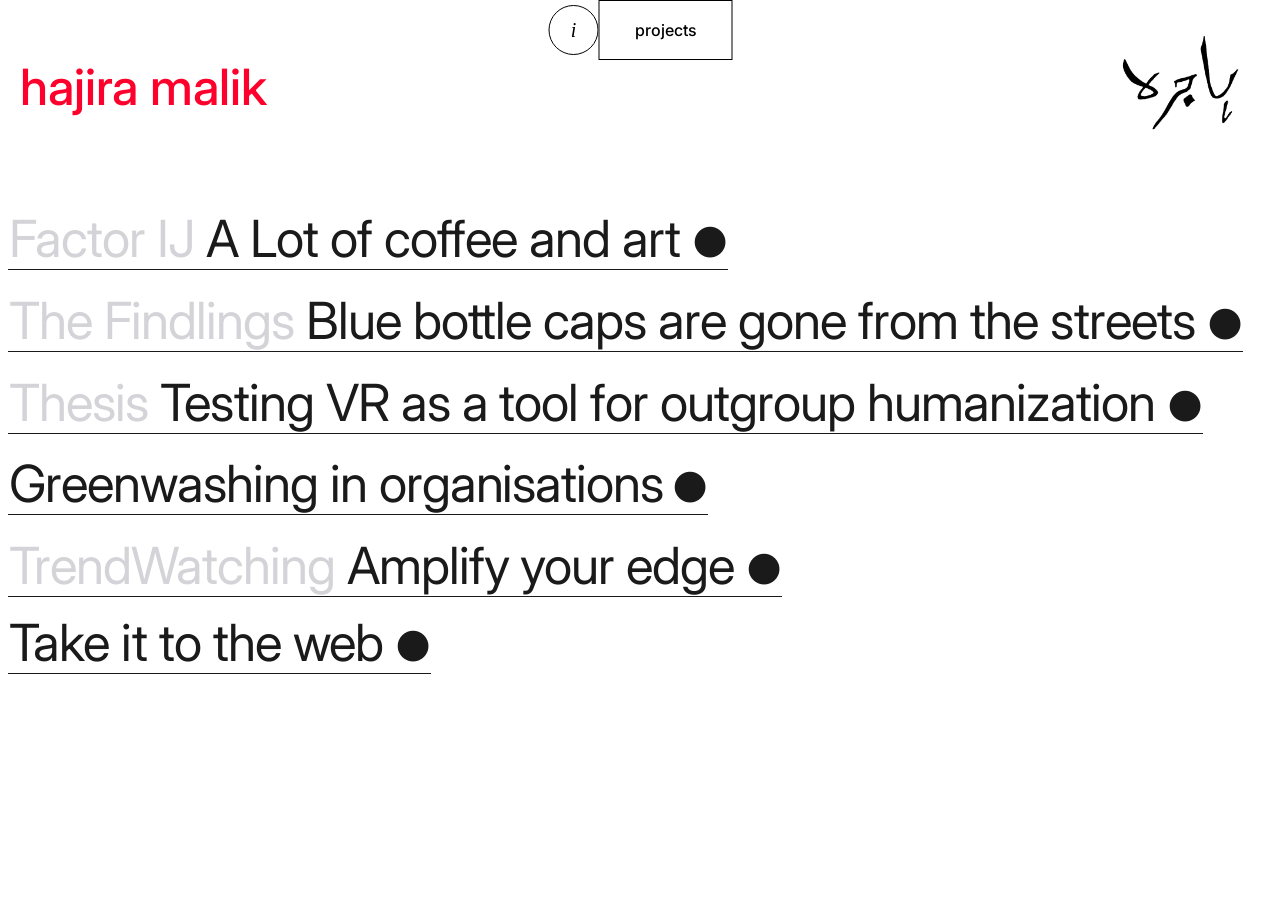
==== index.html @ c5e33edb "abc" ====
<!DOCTYPE html>
<html lang="en">

<head>
    <meta charset="UTF-8">
    <meta name="viewport" content="width=device-width, initial-scale=1.0">
    <title>hajira malik — projects</title>
    <link rel="stylesheet" href="style.css">

</head>

<body class="projects-page">

    <div class="layout">

        <div class="fixed-element top-right">
            <img src="images/urdu_name_correct.png" alt="Hajira Malik in Urdu" class="urdu-name-img">
        </div>

        <div class="fixed-element top-left">
            <div class="english-name">hajira malik
                <div class="pronunciation-tooltip">pronounced <s>hajeera</s> haj-ra<br>
                    <span class="def-italic">emigration, flight</span>
                </div>
            </div>
        </div>

        <nav class="boxed-nav">
            <a href="about.html" class="nav-box icon-box">i</a>
            <a href="index.html" class="nav-box link-box">projects</a>
        </nav>

        <main class="content">

            <section id="projects" class="projects-section">
                <div class="project-list-neutral">
                    <!-- Project 1 - factor ij -->
                    <div class="project-entry-neutral offset-0" data-project-expanded="false">
                        <div class="project-head-neutral" role="button" tabindex="0" aria-expanded="false">
                            <h2 class="project-title-neutral">
                                <span class="brand-prefix"> Factor IJ </span> A Lot of coffee and art
                            </h2>
                        </div>
                        <div class="project-detail-neutral" aria-hidden="true">
                            <div class="project-detail-neutral-inner">
                                <div class="neutral-project-grid">
                                    <!-- Header Row (Values only, no labels) -->
                                    <div class="neutral-header-cell" style="grid-column: 2;">Marketing Internship</div>
                                    <div class="neutral-header-cell" style="grid-column: 4;">
                                        Content strategy <br> Qualitative Research <br> Social Media <br> PR <br>
                                        Newsletter <br> Print Design <br> B2B Outreach <br> Paid Social

                                    </div>

                                    <!-- Content Row with White Dividers -->
                                    <div class="neutral-content-cell" style="grid-column: 2 / 6;">
                                        <div class="neutral-divider-wrap">
                                            <h3 class="neutral-project-title"> Reversing the pinterest logic for an
                                                art-rental.
                                            </h3>
                                        </div>
                                    </div>
                                    <div class="neutral-content-cell" style="grid-column: 7 / 11;">
                                        <div class="neutral-divider-wrap has-right">
                                            <div class="neutral-body-text">
                                                <p>Factor IJ is a cultural hub and kunstuitleen in Amsterdam-IJburg.
                                                    When I
                                                    joined Factor IJ, there was no coherent communications system. Posts
                                                    were inconsistent, artists were introduced without context, and
                                                    clients
                                                    often treated artworks as interchangeable decor. As the only
                                                    marketing
                                                    person in a small team, I built everything from scratch.
                                                </p>
                                                <p class="indent-para">I started with research, conducting interviews
                                                    with
                                                    artists from the SPOTLIGHT program. I discovered that in the art
                                                    rental
                                                    context, artworks were often flattened into aesthetic objects based
                                                    on
                                                    how they matched a room’s palette, not the artist’s intent. But, by
                                                    adding context and storytelling, we could restore perceived value
                                                    and
                                                    authorship, so that became the backbone of the strategy. I developed
                                                    a
                                                    segmented content strategy, designed artist onboarding forms so
                                                    artists
                                                    had more ownership over their digital profiles, and managed
                                                    newsletters,
                                                    B2B outreach to local partners and schools, event listings, and
                                                    website
                                                    content. I also led a paid social campaign from brief to delivery.
                                                </p>
                                                <p class="indent-para">These shifts grew Instagram followers from 3,400
                                                    to
                                                    4,000 and increased newsletter open rates from 40% to 62.7%, while a
                                                    social video campaign reached 12.4K views (7K organic) on a
                                                    3,900‑follower account.
                                                </p>
                                            </div>
                                        </div>
                                    </div>
                                </div>

                                <!-- Media Grid -->
                                <div class="neutral-media-grid-container">
                                    <!-- Vertical Dividers (now spanning the single grid row) -->
                                    <div class="m-v-divider m-v-1"></div>
                                    <div class="m-v-divider m-v-2"></div>
                                    <div class="m-v-divider m-v-3"></div>
                                    <div class="m-v-divider m-v-4"></div>

                                    <!-- Column 1 Stacking -->
                                    <div style="grid-column: 2; display: flex; flex-direction: column; gap: 10px;">
                                        <a href="https://www.instagram.com/reel/DKPfLq2iNSH/?utm_source=ig_web_copy_link&igsh=MzRlODBiNWFlZA=="
                                            target="_blank" rel="noopener noreferrer" class="neutral-media-tile"
                                            style="display: flex; flex-direction: column; padding: 10px 0; text-decoration: none; color: inherit; height: auto; min-height: 0;">
                                            <img src="images/IJ_1.png" alt="Factor IJ example"
                                                style="width: 100%; height: auto; display: block; object-fit: cover;">
                                            <div
                                                style="font-size: 18px; font-weight: 400; text-align: left; margin: 10px 10px 10px 10px; line-height: 1.2; letter-spacing: -0.01em;">
                                                What if you could hear the horizon?</div>
                                        </a>

                                        <a href="https://www.instagram.com/reel/DK1_plGI7Gs/?utm_source=ig_web_copy_link&igsh=MzRlODBiNWFlZA=="
                                            target="_blank" rel="noopener noreferrer" class="neutral-media-tile"
                                            style="display: flex; flex-direction: column; padding: 10px 0; text-decoration: none; color: inherit; height: auto; min-height: 0;">
                                            <img src="images/IJ_4.png" alt="Factor IJ example"
                                                style="width: 100%; height: auto; display: block; object-fit: cover;">
                                            <div
                                                style="font-size: 18px; font-weight: 400; text-align: left; margin: 10px 10px 10px 10px; line-height: 1.2; letter-spacing: -0.01em;">
                                                Artist from the collection: Arthur Martin</div>
                                        </a>
                                    </div>

                                    <!-- Column 2 Stacking -->
                                    <div style="grid-column: 4; display: flex; flex-direction: column; gap: 10px;">
                                        <a href="https://www.instagram.com/p/DJUQLPyxATD/?utm_source=ig_web_copy_link&igsh=MzRlODBiNWFlZA=="
                                            target="_blank" rel="noopener noreferrer" class="neutral-media-tile"
                                            style="display: flex; flex-direction: column; padding: 10px 0; text-decoration: none; color: inherit; height: auto; min-height: 0;">
                                            <img src="images/IJ_2.png" alt="Factor IJ example"
                                                style="width: 100%; height: auto; display: block; object-fit: cover;">
                                            <div
                                                style="font-size: 18px; font-weight: 400; text-align: left; margin: 10px 10px 10px 10px; line-height: 1.2; letter-spacing: -0.01em;">
                                                It feels like something I’ve seen before in everyday life, something I
                                                grew
                                                up with.</div>
                                        </a>
                                        <a href="https://www.instagram.com/p/DLH9YQjRg3I/?utm_source=ig_web_copy_link&igsh=MzRlODBiNWFlZA=="
                                            target="_blank" rel="noopener noreferrer" class="neutral-media-tile"
                                            style="display: flex; flex-direction: column; padding: 10px 0; text-decoration: none; color: inherit; height: auto; min-height: 0;">
                                            <img src="images/IJ_5.png" alt="Factor IJ example"
                                                style="width: 100%; height: auto; display: block; object-fit: cover;">
                                            <div
                                                style="font-size: 18px; font-weight: 400; text-align: left; margin: 10px 10px 10px 10px; line-height: 1.2; letter-spacing: -0.01em;">
                                            </div>
                                        </a>
                                    </div>

                                    <!-- Column 3 Stacking -->
                                    <div style="grid-column: 6; display: flex; flex-direction: column; gap: 10px;">
                                        <a href="https://www.instagram.com/p/DIyyHqNPu4B/?utm_source=ig_web_copy_link&igsh=MzRlODBiNWFlZA=="
                                            target="_blank" rel="noopener noreferrer" class="neutral-media-tile"
                                            style="display: flex; flex-direction: column; padding: 10px 0; text-decoration: none; color: inherit; height: auto; min-height: 0;">
                                            <img src="images/IJ_3.png" alt="Factor IJ example" aspect-ratio: 4 / 3;>
                                            <div
                                                style="font-size: 18px; font-weight: 400; text-align: left; margin: 10px 10px 10px 10px; line-height: 1.2; letter-spacing: -0.01em;">
                                                SPOTLIGHT: Aimée Phillips</div>
                                        </a>
                                        <a href="https://www.instagram.com/reel/DI1ITVyijSF/?utm_source=ig_web_copy_link&igsh=MzRlODBiNWFlZA=="
                                            target="_blank" rel="noopener noreferrer" class="neutral-media-tile"
                                            style="display: flex; flex-direction: column; padding: 10px 0; text-decoration: none; color: inherit; height: auto; min-height: 0;">
                                            <video src="images/aimee.MP4"
                                                style="width: 100%; aspect-ratio: 3 / 4; object-fit: cover; display: block; pointer-events: none;"
                                                muted loop playsinline></video>
                                        </a>


                                    </div>
                                </div>
                                <div style="height: 8px;"></div>
                            </div>
                        </div>
                    </div>

                    <!-- Project 2 — Findlings -->
                    <div class="project-entry-neutral offset-80" data-project-expanded="false">
                        <div class="project-head-neutral" role="button" tabindex="0" aria-expanded="false">
                            <h2 class="project-title-neutral">
                                <span class="brand-prefix"> The Findlings </span> Blue bottle caps are gone from the
                                streets
                            </h2>
                        </div>
                        <div class="project-detail-neutral" aria-hidden="true">
                            <div class="project-detail-neutral-inner">
                                <div class="neutral-project-grid">
                                    <div class="neutral-header-cell" style="grid-column: 2; grid-row: 2;">Exhibition
                                        Marketing</div>
                                    <div class="neutral-header-cell" style="grid-column: 4; grid-row: 2;">Campaign
                                        Strategy <br>
                                        Press
                                        <br> Print Design <br> Event Listings <br> Social Sontent <br> Newsletter
                                    </div>

                                    <div class="neutral-content-cell" style="grid-column: 2 / 6; grid-row: 3;">
                                        <div class="neutral-divider-wrap">
                                            <h3 class="neutral-project-title">After tethered bottle caps became
                                                mandatory,
                                                they quietly disappeared from the streets. What used to be everywhere
                                                suddenly became rare and therefore noticeable.
                                            </h3>
                                        </div>
                                    </div>
                                    <div class="neutral-content-cell" style="grid-column: 7 / 11; grid-row: 3;">
                                        <div class="neutral-divider-wrap has-right">
                                            <div class="neutral-body-text">
                                                For Factor IJ Presenteert: The Findlings, Maas van Duijnhoven
                                                transformed
                                                street-found waste into eight creatures tied to different Amsterdam
                                                neighborhoods, inviting people to look down again and reconsider what
                                                the
                                                city leaves behind.
                                                </p>
                                                <p class="indent-para">As communication lead, I developed and executed a
                                                    strategy that treated the exhibition as an invitation rather than an
                                                    announcement. The campaign included press outreach, listings on
                                                    platforms such as Iamsterdam and Hallo IJburg, printed posters and
                                                    flyers, social media content, and a three‑phase newsletter campaign.
                                                    I
                                                    also conceptualized the “Day Out with the Artist” reel, which
                                                    reached
                                                    12.4K views (7K organic) on a 3,900‑follower account, about three
                                                    times
                                                    the usual audience.
                                                </p>
                                            </div>
                                        </div>
                                    </div>
                                </div>
                                <!-- Media Grid -->
                                <div class="neutral-media-grid-container">
                                    <div class="m-v-divider m-v-1"></div>
                                    <div class="m-v-divider m-v-2"></div>
                                    <div class="m-v-divider m-v-3"></div>
                                    <div class="m-v-divider m-v-4"></div>

                                    <!-- Column 1 Stacking -->
                                    <div style="grid-column: 2; display: flex; flex-direction: column; gap: 10px;">
                                        <div class="neutral-media-tile"
                                            style="display: flex; flex-direction: column; padding: 10px 0; min-height: 0; height: auto;">
                                            <div
                                                style="width: 100%; aspect-ratio: 1 / 1.414; overflow: hidden; position: relative;">
                                                <iframe src="images/findlings_3.pdf#toolbar=0&navpanes=0&view=FitH"
                                                    style="width: 110%; height: 100%; border: none; position: absolute; top: -1%; left: -5%; pointer-events: auto;"
                                                    title="Findlings Press Release">
                                                </iframe>
                                            </div>
                                            <div
                                                style="font-size: 18px; font-weight: 400; text-align: left; margin: 10px 10px 10px 10px; line-height: 1.2; letter-spacing: -0.01em;">
                                                What does our trash tell us about Amsterdam?</div>
                                        </div>
                                    </div>

                                    <!-- Column 2 Stacking -->
                                    <div style="grid-column: 4; display: flex; flex-direction: column; gap: 10px;">
                                        <a href="https://www.instagram.com/reel/DOv6CM5jEwD/?utm_source=ig_web_copy_link&igsh=MzRlODBiNWFlZA=="
                                            target="_blank" rel="noopener noreferrer" class="neutral-media-tile"
                                            style="display: flex; flex-direction: column; padding: 10px 0; text-decoration: none; color: inherit; height: auto; min-height: 0;">
                                            <img src="images/findlings_1.png" alt="Maas van Duijnhoven?"
                                                style="width: 100%; height: auto; display: block; object-fit: cover;">
                                            <div
                                                style="font-size:18px; font-weight: 400; text-align: left; margin: 10px 10px 0 10px; line-height: 1.2; letter-spacing: -0.01em;">
                                                Day out with artist.</div>
                                        </a>
                                    </div>

                                    <!-- Column 3 Stacking -->
                                    <div style="grid-column: 6; display: flex; flex-direction: column; gap: 10px;">
                                        <div class="neutral-media-tile"
                                            style="min-height: 0; height: auto; padding: 10px 0;">
                                            <div style="display: flex; gap: 2px; width: 100%; background-color: white;">
                                                <img src="images/findlings_front.png"
                                                    style="flex: 1; height: auto; display: block; object-fit: cover; min-width: 0;"
                                                    alt="The Findlings Front">
                                                <img src="images/findlings_back.png"
                                                    style="flex: 1; height: auto; display: block; object-fit: cover; min-width: 0;"
                                                    alt="The Findlings Back">
                                            </div>
                                            <div
                                                style="font-size: 18px; font-weight: 400; text-align: left; margin: 10px 10px 0 10px; line-height: 1.2; letter-spacing: -0.01em;">
                                                Flyer deisgn</div>
                                        </div>

                                        <a href="https://www.instagram.com/p/DOf5Vf2DIg2/?utm_source=ig_web_copy_link&igsh=MzRlODBiNWFlZA=="
                                            target="_blank" rel="noopener noreferrer" class="neutral-media-tile"
                                            style="display: flex; flex-direction: column; ; text-decoration: none; color: inherit; height: auto; min-height: 0;">
                                            <img src="images/findlings_4.png" alt="Factor IJ example"
                                                style="width: 100%; height: auto; display: block; object-fit: cover;">

                                        </a>
                                    </div>
                                </div>
                                <div style="height: 8px;"></div>
                            </div>
                        </div>
                    </div>

                    <!-- Project 3 — thesis -->
                    <div class="project-entry-neutral offset-40" data-project-expanded="false">
                        <div class="project-head-neutral" role="button" tabindex="0" aria-expanded="false">
                            <h2 class="project-title-neutral"> <span class="brand-prefix"> Thesis </span>
                                Testing VR as a tool for outgroup humanization
                            </h2>
                        </div>
                        <div class="project-detail-neutral" aria-hidden="true">
                            <div class="project-detail-neutral-inner">
                                <div class="neutral-project-grid">
                                    <div class="neutral-header-cell" style="grid-column: 2;">Entertainment
                                        Communication
                                    </div>
                                    <div class="neutral-header-cell" style="grid-column: 4;">Quantitative Research
                                        <br>
                                        Survey Design <br> SPSS
                                        Mediated Intergroup Contact<br>
                                        VR Social Research<br>
                                    </div>

                                    <div class="neutral-content-cell" style="grid-column: 2 / 6;">
                                        <div class="neutral-divider-wrap">
                                            <h3 class="neutral-project-title">Immersion sustains spectatorship of
                                                suffering.
                                            </h3>
                                        </div>
                                    </div>
                                    <div class="neutral-content-cell" style="grid-column: 7 / 11;">
                                        <div class="neutral-divider-wrap has-right">
                                            <div class="neutral-body-text">
                                                VR is branded as the “ultimate empathy machine,” a medium that can
                                                place
                                                someone inside another person’s reality to dissolve distance. In my
                                                thesis,
                                                I wanted to test that assumption more critically.
                                                </p>
                                                <p class="indent-para">Using the documentary <i>My Mother’s
                                                        Wing</i>, I
                                                    conducted
                                                    an experiment comparing VR immersion with desktop viewing. I
                                                    measured
                                                    presence, emotional engagement, and attitude change toward a
                                                    marginalized out‑group after exposure to experiences of
                                                    occupation and
                                                    structural violence. VR significantly increased feelings of
                                                    presence and
                                                    emotional intensity, but participants’ attitudes remained
                                                    largely
                                                    unchanged. Immersion did not destabilize existing spectatorship,
                                                    as
                                                    people filtered the experience through their social and
                                                    political
                                                    identities.
                                                </p>
                                                <p class="indent-para">The findings suggest that VR works less as a
                                                    standalone empathy tool and more as a context-dependent medium.
                                                    It can
                                                    deepen emotional proximity but cannot, on its own, disrupt
                                                    deeply held
                                                    beliefs. This points toward designs that incorporate agency and
                                                    participation as more promising directions.
                                                </p>
                                            </div>
                                        </div>
                                    </div>
                                </div>
                                <!-- Media Grid -->
                                <div class="neutral-media-grid-container">
                                    <div class="m-v-divider m-v-1"></div>
                                    <div class="m-v-divider m-v-2"></div>
                                    <div class="m-v-divider m-v-3"></div>
                                    <div class="m-v-divider m-v-4"></div>

                                    <!-- Column 1 Stacking -->
                                    <div style="grid-column: 2; display: flex; flex-direction: column; gap: 10px;">
                                        <a href="https://youtu.be/aEkGUnhVJGA?si=L5B7ybAyc7Mo81Qy" target="_blank"
                                            rel="noopener noreferrer" class="neutral-media-tile"
                                            style="display: flex; flex-direction: column; padding: 10px 0; text-decoration: none; color: inherit; height: auto; min-height: 0;">
                                            <img src="images/thesis.png" alt="My Mother'ss Wing"
                                                style="width: 100%; height: auto; display: block; object-fit: cover;">
                                            <div
                                                style="font-size:18px; font-weight: 400; text-align: left; margin: 10px 10px 0 10px; line-height: 1.2; letter-spacing: -0.01em;">
                                                My Mother’s Wing.</div>
                                        </a>
                                    </div>

                                    <!-- Column 2 (Empty) -->
                                    <div style="grid-column: 4; display: flex; flex-direction: column; gap: 10px;">
                                    </div>

                                    <!-- Column 3 (Empty) -->
                                    <div style="grid-column: 6; display: flex; flex-direction: column; gap: 10px;">
                                    </div>
                                </div>
                                <div style="height: 8px;"></div>
                            </div>
                        </div>
                    </div>

                    <!-- Project 4 — greenwashing -->
                    <div class="project-entry-neutral offset-40" data-project-expanded="false">
                        <div class="project-head-neutral" role="button" tabindex="0" aria-expanded="false">
                            <h2 class="project-title-neutral">Greenwashing in organisations</h2>
                        </div>
                        <div class="project-detail-neutral" aria-hidden="true">
                            <div class="project-detail-neutral-inner">
                                <div class="neutral-project-grid">
                                    <div class="neutral-header-cell" style="grid-column: 2;">Qualitative Research
                                    </div>
                                    <div class="neutral-header-cell" style="grid-column: 4;">Qualitative
                                        Research<br>
                                        Semi-structured Interviews<br>Thematic Analysis<br>Sustainability
                                        Communications
                                    </div>

                                    <div class="neutral-content-cell" style="grid-column: 2 / 6;">
                                        <div class="neutral-divider-wrap">
                                            <h3 class="neutral-project-title">“Transparency beats perfection every
                                                time.”
                                                Most people are skeptical of corporate sustainability claims, but
                                                what
                                                actually makes a brand feel credible versus performative?
                                            </h3>
                                        </div>
                                    </div>
                                    <div class="neutral-content-cell" style="grid-column: 7 / 11;">
                                        <div class="neutral-divider-wrap has-right">
                                            <div class="neutral-body-text">
                                                Through semi‑structured interviews with six working professionals, I
                                                explored how people evaluate sustainability messaging and identify
                                                greenwashing. Participants expected sustainability efforts but
                                                frequently
                                                questioned the motives behind them. Sustainability initiatives were
                                                often
                                                perceived as driven by profit, reputation management, or external
                                                pressure
                                                rather than genuine commitment. A common belief that sustainability
                                                and
                                                profitability are hard to reconcile, especially at scale, reinforced
                                                that
                                                skepticism. </p>
                                                <p class="indent-para">
                                                    At the same time, brands that acknowledged limitations and
                                                    trade‑offs
                                                    were
                                                    trusted more than those presenting everything as solved. The
                                                    project
                                                    highlighted how transparency and honesty in sustainability
                                                    communication
                                                    can
                                                    build trust even when the efforts are far from perfect.
                                                </p>
                                            </div>
                                        </div>
                                    </div>
                                </div>
                                <div class="neutral-media-grid-container">
                                    <div class="m-v-divider m-v-1"></div>
                                    <div class="m-v-divider m-v-2"></div>
                                    <div class="m-v-divider m-v-3"></div>
                                    <div class="m-v-divider m-v-4"></div>

                                    <!-- Column 1 Stacking -->
                                    <div style="grid-column: 2; display: flex; flex-direction: column; gap: 10px;">
                                    </div>
                                    <!-- Column 2 Stacking -->
                                    <div style="grid-column: 4; display: flex; flex-direction: column; gap: 10px;">
                                    </div>
                                    <!-- Column 3 Stacking -->
                                    <div style="grid-column: 6; display: flex; flex-direction: column; gap: 10px;">
                                    </div>
                                </div>
                                <div style="height: 8px;"></div>
                            </div>
                        </div>
                    </div>

                    <!-- Project 5 — trendwatching -->
                    <div class="project-entry-neutral offset-40" data-project-expanded="false">
                        <div class="project-head-neutral" role="button" tabindex="0" aria-expanded="false">
                            <h2 class="project-title-neutral">
                                <span class="brand-prefix"> TrendWatching </span>
                                Amplify your edge
                            </h2>
                        </div>
                        <div class="project-detail-neutral" aria-hidden="true">
                            <div class="project-detail-neutral-inner">
                                <div class="neutral-project-grid">
                                    <div class="neutral-header-cell" style="grid-column: 2;"> University Consultancy <br>Project</div>
                                    <div class="neutral-header-cell" style="grid-column: 4;">Campaign Strategy <br> User
                                        Research <br> Onboarding Dtrategy <br> Mockup design <br> Social Media <br>
                                        Budget Management
                                    </div>
                                    <div class="neutral-content-cell" style="grid-column: 2 / 6;">
                                        <div class="neutral-divider-wrap">
                                            <h3 class="neutral-project-title">TrendWatching had a conversion problem.
                                                Free-trial users were skimming content without realizing the platform’s
                                                full
                                                value. The main reason was that the platform felt dense and overwhelming
                                                from the moment users landed on it, and many left before the value
                                                clicked.
                                            </h3>
                                        </div>
                                    </div>
                                    <div class="neutral-content-cell" style="grid-column: 7 / 11;">
                                        <div class="neutral-divider-wrap has-right">
                                            <div class="neutral-body-text">
                                                To overcome this, I mapped the exact moment when users should understand
                                                how
                                                the platform supports their work and then built backward from that
                                                point.
                                                The result was Amplify Your EDGE, a guided onboarding experience with
                                                gamified milestones designed to make the value feel immediate versus
                                                delayed.
                                                </p>
                                                <p class="indent-para">I led the design of Amplify Your EDGE, created
                                                    all
                                                    the mockups, managed the project budget, and the social (LinkedIn
                                                    and
                                                    Instagram) messaging strategy. The project was awarded Best in Class
                                                    by
                                                    a UvA lecturer and a former TrendWatching employee.
                                                </p>
                                            </div>
                                        </div>
                                    </div>
                                    <div class="neutral-media-grid-container">
                                        <div class="m-v-divider m-v-1"></div>
                                        <div class="m-v-divider m-v-2"></div>
                                        <div class="m-v-divider m-v-3"></div>
                                        <div class="m-v-divider m-v-4"></div>

                                        <!-- Column 1 Stacking -->
                                        <div style="grid-column: 2; display: flex; flex-direction: column; gap: 10px;">
                                            <div class="project-video-hover" style="display: block; padding: 10px 0; text-decoration: none; color: inherit;">
                                                <video src="images/trend.MP4" 
                                                    style="width: 100%; aspect-ratio: 3 / 4; object-fit: cover; display: block; pointer-events: none;"
                                                    muted loop playsinline autoplay></video>
                                            </div>

                                        </div>
                                        <!-- Column 2 Stacking -->
                                        <div style="grid-column: 4; display: flex; flex-direction: column; gap: 10px;">
                                        </div>
                                        <!-- Column 3 Stacking -->
                                        <div style="grid-column: 6; display: flex; flex-direction: column; gap: 10px;">
                                        </div>
                                    </div>
                                    <div style="height: 8px;"></div>
                                </div>
                            </div>
                        </div>

                        <!-- Project 6 — afghan girls education right -->
                        <div class="project-entry-neutral offset-0" data-project-expanded="false">
                            <div class="project-head-neutral" role="button" tabindex="0" aria-expanded="false">
                                <h2 class="project-title-neutral">Take it to the web
                                </h2>
                            </div>
                            <div class="project-detail-neutral" aria-hidden="true">
                                <div class="project-detail-neutral-inner">
                                    <div class="neutral-project-grid">
                                        <div class="neutral-header-cell" style="grid-column: 2;">Political Communication
                                        </div>
                                        <div class="neutral-header-cell" style="grid-column: 4;">Campaign Strategy <br>
                                            Advocacy Communications<br> Stakeholder Mapping<br> Storytelling for impact
                                        </div>

                                        <div class="neutral-content-cell" style="grid-column: 2 / 6;">
                                            <div class="neutral-divider-wrap">
                                                <h3 class="neutral-project-title">What would it take to make a systemic
                                                    injustice impossible to ignore?
                                                </h3>
                                            </div>
                                        </div>
                                        <div class="neutral-content-cell" style="grid-column: 7 / 11;">
                                            <div class="neutral-divider-wrap has-right">
                                                <div class="neutral-body-text">
                                                    We started by mapping the issue ecosystem, identifying key actors
                                                    across international institutions, regional governments, and civil
                                                    society, and analysing where narrative leverage existed and where
                                                    pressure was being left on the table. This included mapping
                                                    Pakistan’s relationship with the Taliban as an underactivated
                                                    pressure point and outlining advocacy strategies using humanitarian,
                                                    economic, and religious arguments to pressure stakeholders.

                                                    <p class="indent-para"> From there, the strategy centered on
                                                        storytelling, using social media, short video content, and
                                                        documentaries to humanize the crisis and mobilize public action.
                                                        The idea included leveraging global petitions, partnerships with
                                                        organizations like UNESCO, and collaborations with influencers
                                                        and advocates to run cross-platform campaigns on Instagram,
                                                        TikTok, and YouTube.</p>
                                                    <p class="indent-para">
                                                        Even as a concept, the project showed how strategic
                                                        communication and storytelling can make an injustice harder to
                                                        look away from.
                                                    </p>
                                                </div>
                                            </div>
                                        </div>
                                    </div>
                                    <div class="neutral-media-grid-container">
                                        <div class="m-v-divider m-v-1"></div>
                                        <div class="m-v-divider m-v-2"></div>
                                        <div class="m-v-divider m-v-3"></div>
                                        <div class="m-v-divider m-v-4"></div>

                                        <!-- Column 1 Stacking -->
                                        <div style="grid-column: 2; display: flex; flex-direction: column; gap: 10px;">
                                        </div>
                                        <!-- Column 2 Stacking -->
                                        <div style="grid-column: 4; display: flex; flex-direction: column; gap: 10px;">
                                        </div>
                                        <!-- Column 3 Stacking -->
                                        <div style="grid-column: 6; display: flex; flex-direction: column; gap: 10px;">
                                        </div>
                                    </div>
                                    <div style="height: 8px;"></div>
                                </div>
                            </div>
                        </div>

                    </div>
            </section>

        </main>

    </div>

    <script src="script.js"></script>
</body>

</html>
---- style.css ----
@import url('https://fonts.googleapis.com/css2?family=Inter:wght@400;500;600;700&family=Noto+Nastaliq+Urdu:wght@400;700&display=swap');

:root {
    --bg-color: #ffffff;
    --text-color: #000000;
    --highlight-color: #C2B6C6;
    --gray-text: #D1D1D1;
    --font-inter: 'Inter', sans-serif;
    --font-urdu: 'Noto Nastaliq Urdu', serif;
}

/* Base Styles */
* {
    margin: 0;
    padding: 0;
    box-sizing: border-box;
    -webkit-font-smoothing: antialiased;
}

::selection {
    background: transparent;
    color: #FF0000;
}

/* Specific exclusions for non-selectable text */
.english-name,
.urdu-name-img,
.project-title-neutral,
.urdu-font {
    user-select: none;
    -webkit-user-select: none;
}

body {
    background-color: var(--bg-color);
    color: var(--text-color);
    font-family: var(--font-inter);
    font-weight: 500;
    /* Medium for body */
    line-height: 1.5;
    -webkit-font-smoothing: antialiased;
    overflow-x: hidden;
}

h1,
h2,
h3,
.bold {
    font-weight: 700;
    /* Bold/Semi-bold for headers */
}

a {
    text-decoration: none;
    color: inherit;
}

/* Layout */
.layout {
    width: 100vw;
    min-height: 100vh;
    padding: 100px 0 10px 0;
    position: relative;
    /* Extra top padding to clear the fixed nav */
    justify-self: end;

}

/* Fixed Elements */
.fixed-element {
    position: fixed;
    z-index: 100;
}

.top-right {
    top: 20px;
    right: 20px;
    /* Standardized to match gallery/content margins */
    position: absolute !important;
    z-index: 2000;
}

.top-left {
    top: 50px;
    left: 20px;
    /* Symmetric placement */
    position: absolute !important;
    z-index: 2000;
}

/* English Name & Hover Tooltip */
.english-name-wrapper {
    text-align: left;
}

.english-name {
    font-family: var(--font-inter);
    font-size: 50px;
    font-weight: 500;
    text-transform: lowercase;
    color: #fe002c;
    cursor: pointer;
    position: relative;
    display: inline-block;
}

.pronunciation-tooltip {
    visibility: hidden;
    opacity: 0;
    position: absolute;
    top: 100%;
    left: 0;
    width: max-content;
    font-family: var(--font-inter);
    font-size: 14px;
    /* ~11-12pt */
    color: black;
    text-align: left;
    padding-top: 8px;
    transition: opacity 0.3s ease, visibility 0.3s ease;
    line-height: 1;
    white-space: pre-line;
}

.english-name:hover .pronunciation-tooltip {
    visibility: visible;
    opacity: 1;
}

.def-italic {
    font-style: italic;
}

.bottom-right {
    bottom: 30px;
    right: 40px;
    position: fixed;
    z-index: 2000;
}

.urdu-name-img {
    height: 120px;
    /* Restored size */
    width: auto;
    display: block;
    background: transparent !important;
    padding: 0 !important;
    margin: 0 !important;
}

.menu-ur {
    list-style: none;
    display: flex;
    gap: 30px;
    direction: rtl;
    font-size: 32px;
    font-weight: 700;
    font-family: var(--font-urdu);
}

.urdu-font {
    font-family: var(--font-urdu);
    font-size: 1.2em;
    /* Slightly larger as Nastaliq can appear small */
}

.menu-ur a {
    transition: color 0.2s ease;
}

.menu-ur a:hover {
    color: var(--highlight-color);
}

/* Boxed Navigation Styling (Tillmann Franzen Style) */
.boxed-nav {
    position: fixed;
    top: 0;
    left: 50%;
    transform: translateX(-50%);
    display: flex;
    align-items: center;
    justify-content: center;
    margin: 0;
    padding: 0;
    z-index: 2000;
    /* Above everything */
    background-color: transparent;
    /* Keep it clean */
}

.nav-box {
    height: 60px;
    /* Precise height */
    border: 1px solid black;
    margin-right: -1px;
    /* Collapse borders */
    display: flex;
    align-items: center;
    justify-content: center;
    padding: 0 35px;
    /* Generous horizontal padding */
    font-size: 16px;
    font-weight: 500;
    color: black;
    text-transform: lowercase;
    transition: background-color 0.2s ease, border-color 0.2s ease, color 0.2s ease;
    cursor: pointer;
    background-color: white !important;
    /* Restore white background fill */
}

.nav-box:hover {
    border-color: #fe002c;
    color: #fe002c;
}

.icon-box {
    width: 50px;
    height: 50px;
    border-radius: 50%;
    /* Perfect circle */
    margin-right: 0px;
    /* Space between circle and boxes */
    padding: 0;
    font-family: serif;
    font-style: italic;
    font-size: 20px;
}


.icon-box:hover {
    border-color: #fe002c;
    color: #fe002c;
    background-color: white !important;
}

/* Profile Section */
.profile-section {
    width: 100%;
    padding: 0 5% 20px 5%;
    /* Aligned at 5% */
    display: grid;
    grid-template-columns: 1fr 1fr;
    gap: 80px;
}


.profile-bio {
    font-size: 18px;
    line-height: 1.6;
    color: #333;
}

.profile-bio p {
    margin-bottom: 20px;
}

.profile-bio a {
    font-weight: 400;
    /* Regular weight for links */
}

/* Separator Line (Semiotik style) */
.separator-line {
    width: 50%;
    /* Adjusted for profile-left column roughly */
    height: 0;
    border-bottom: 1px solid black;
    margin-left: 7%;
    /* 5% + 2% inset */
    margin-bottom: 30px;
}

/* Neutral Plus Index Style */
.project-list-neutral {
    padding: 80px 0 0 0;
    /* No padding here to allow full-bleed children */
    text-align: left;
}

.project-entry-neutral {
    display: block;
    margin: 0 0 5px 0;
    width: 100%;
    max-width: none;
    text-align: left;
    white-space: normal;
}

.project-head-neutral {
    display: inline-block;
    max-width: calc(100vw - 10px);
    cursor: pointer;
    text-align: left;
    margin-left: 8px;
    /* Margin matches the divider width to align the box edge */
}

.project-title-neutral {
    display: inline;
    font-family: "Inter", "Helvetica Neue", Arial, sans-serif;
    font-size: clamp(14px, 4vw, 55px);
    font-weight: 400;
    letter-spacing: -0.02em;
    line-height: 1.5;
    color: #1A1A1A;
    --title-rule-color: #1A1A1A;
    /* Correct underlines and dot visible by default */
    text-transform: none;
    padding: 0 1px;
    /* Minimal internal padding as requested */
    border-bottom: 1px solid var(--title-rule-color);
    -webkit-box-decoration-break: clone;
    box-decoration-break: clone;
    transition: background-color 0.2s ease, border-bottom-color 0.2s ease;
}

.brand-prefix {
    color: #d3d3d8;
    /* red colour */
}

.project-title-neutral::after {
    content: "  ●";
    display: inline;
    font-size: 0.8em;
    line-height: 1;
    color: var(--title-rule-color);
    transition: color 0.2s ease;
}

.project-bar-neutral {
    display: none;
}

.project-head-neutral:hover .project-title-neutral,
.project-entry-neutral.is-expanded .project-title-neutral {
    background-color: #d2d2d7;
    color: white;
    /* Use black text on the new highlight color */
    --title-rule-color: #d2d2d7;
}

.project-head-neutral:hover .brand-prefix,
.project-entry-neutral.is-expanded .brand-prefix {
    color: #494749;
}

.project-head-neutral:hover .project-title-neutral::after,
.project-entry-neutral.is-expanded .project-title-neutral::after {
    color: white;
}

.project-head-neutral:focus-visible {
    outline: 2px solid white;
    outline-offset: 2px;
}

/* Staggered Indentation */
.offset-0 {
    margin-left: 0;
}

.offset-40 {
    margin-left: 0;
}

.offset-80 {
    margin-left: 0;
}

/* Projects Section */
.projects-section {
    margin-top: 0;
}

.projects-section .project-head-neutral {
    -webkit-user-select: none;
    user-select: none;
}

/* Neutral.plus–style expandable project panel (full bleed, yellow) */
.project-detail-neutral {
    width: 100vw;
    margin-left: calc(-50vw + 50%) !important;
    position: relative;
    box-sizing: border-box;
    background-color: #d2d2d7;
    color: #000000;
    max-height: 0;
    overflow: hidden;
    transition: max-height 0.6s cubic-bezier(0.4, 0, 0.2, 1);
    padding-bottom: 0;
    /* Fix: removed padding to prevent "purple lines" when closed */
}

.project-detail-neutral-inner {
    width: 100%;
    display: flex;
    flex-direction: column;
    padding-bottom: 8px;
    /* Correct place for bottom lavender margin */
}

/* 11-Column Hard-Grid System */
/* Grid: 8px | 1fr | 1fr | 1fr | 1fr | 8px | 1fr | 1fr | 1fr | 1fr | 8px */
.neutral-project-grid {
    display: grid;
    grid-template-columns: 8px repeat(4, minmax(0, 1fr)) 8px repeat(4, minmax(0, 1fr)) 8px;
    width: 100%;
}

/* Header Cells (Row 1) */
.neutral-header-cell {
    padding: 20px;
    /* 20px padding all around as requested */
    padding-left: 30px;
    grid-row: 1;
    font-size: 14px;
    font-weight: 500;
    line-height: 1.2;
    text-transform: none;
    white-space: nowrap;
    /* Prevent skills from line-wrapping */
}

/* Content Row (Row 2) */
.neutral-divider-wrap {
    position: relative;
    height: 100%;
    /* This container determines the height of the divider */
}

.neutral-divider-wrap::before {
    content: '';
    position: absolute;
    left: -28px;
    /* Aligns with the 8px grid column */
    top: 0px;
    bottom: 0px;
    width: 8px;
    background-color: #ffffff;
}

/* For the far right divider */
.neutral-divider-wrap.has-right::after {
    content: '';
    position: absolute;
    right: -28px;
    top: 0px;
    bottom: 0px;
    width: 8px;
    background-color: #ffffff;
}

.neutral-content-cell {
    padding: 0 20px;
    grid-row: 2;
}

.neutral-body-text p {
    margin: 0;
    /* Exactly paragraph line spacing between blocks */
}

.neutral-body-text .indent-para {
    text-indent: 1.5em;
    /* Traditional left indent for paragraphs */
}

/* Media Grid - 4 dividers (yellow) and 3 columns (white) */
.neutral-media-grid-container {
    display: grid;
    grid-template-columns: 8px minmax(0, 1fr) 8px minmax(0, 1fr) 8px minmax(0, 1fr) 8px;
    width: 100%;
    margin-top: 2px;
    /* 2px spacing between content and media */
    background-color: #d2d2d7;
}

.m-v-divider {
    background-color: #d2d2d7;
    grid-row: 1;
}

.m-v-1 {
    grid-column: 1;
}

.m-v-2 {
    grid-column: 3;
}

.m-v-3 {
    grid-column: 5;
}

.m-v-4 {
    grid-column: 7;
}

.neutral-media-tile {
    background-color: #ffffff;
    min-height: 0;
    height: auto;
    align-self: start;
    width: 100%;
    position: relative;
    overflow: hidden;
}


/* Typography & Details */
.neutral-project-title {
    font-size: 34px;
    /* Reduced specific font size */
    font-weight: 400;
    /* Normal weight */
    line-height: 0.85;
    letter-spacing: -0.05em;
    text-transform: none;
    margin: 0;
}

.neutral-body-text {
    font-size: 16px;
    line-height: 1.6;
    font-weight: 400;
    color: #000000;
}

/* Responsive adjustments */
@media (max-width: 900px) {
    .neutral-project-grid {
        grid-template-columns: 8px 1fr 8px;
    }

    .neutral-header-cell {
        grid-column: 2 !important;
        grid-row: auto;
    }

    .neutral-v-divider {
        grid-row: span 10;
    }

    .neutral-content-cell {
        grid-column: 2 !important;
        grid-row: auto;
    }

    .v-divider-middle {
        display: none;
    }

    .neutral-media-grid-container {
        grid-template-columns: 8px 1fr 8px;
    }
}

.project-list {
    display: flex;
    flex-direction: column;
}

.project-item {
    border-bottom: 1px solid transparent;
    /* Optional divider placeholder */
}

.project-row {
    width: 100vw;
    padding: 10px 5%;
    /* Tight vertical padding */
    background-color: transparent;
    transition: background-color 0.2s ease;
    display: flex;
    align-items: center;
    cursor: pointer;
}

.project-item.expanded .project-row {
    background-color: var(--highlight-color);
}

.project-row:hover {
    background-color: #d2d2d7;
}

.project-title {
    font-size: 28px;
    font-weight: 700;
    color: black;
    text-transform: lowercase;
}

/* Project Details Section */
.project-detail {
    background-color: var(--highlight-color);
    max-height: 0;
    overflow: hidden;
    transition: max-height 0.4s ease-out;
    width: 100vw;
}

.detail-inner {
    padding: 20px 0 60px 0;
}

/* Info Bar */
.info-bar {
    display: grid;
    grid-template-columns: 1fr 1fr;
    gap: 80px;
    padding: 12px 5%;
    border-top: 1px solid black;
    border-bottom: 1px solid black;
    margin-bottom: 50px;
}

.info-item .label {
    display: block;
    font-size: 10px;
    font-weight: 700;
    text-transform: uppercase;
    color: black;
    margin-bottom: 4px;
}

.info-item .value {
    font-size: 16px;
    font-weight: 400;
    color: black;
}

/* Content Split */
.detail-content {
    display: flex;
    padding: 0 5%;
    gap: 80px;
}

.content-left {
    flex: 0 0 40%;
}

.content-right {
    flex: 0 0 60%;
}

.impact-statement {
    font-size: 40px;
    font-weight: 700;
    line-height: 1.1;
    color: black;
    margin-bottom: 30px;
}

.project-description {
    font-size: 18px;
    line-height: 1.6;
    color: black;
}

.project-image {
    width: 100%;
    height: auto;
    margin-top: 30px;
}

.project-links {
    margin-top: 40px;
}

.project-link {
    display: inline-block;
    font-size: 16px;
    font-weight: 600;
    text-decoration: underline;
    text-underline-offset: 4px;
    transition: color 0.2s ease;
}

.project-link:hover {
    color: white;
    /* Contrast against yellow */
}

/* Home Page: Random Gallery */
.home-page .layout {
    padding: 0;
    overflow: hidden;
    /* Crop overflow */
}

.gallery-bleed {
    display: flex;
    flex-direction: row;
    /* Grow to the right */
    align-items: flex-end;
    /* Align older items to the bottom */
    height: 100vh;
    width: 100vw;
    background-color: var(--bg-color);
    overflow: hidden;
    /* Crop overflow */
}

.gallery-item {
    height: 100vh;
    /* Default height */
    width: auto;
    overflow: hidden;
    position: relative;
    border: none;
    margin: 0;
    padding: 0;
    flex-shrink: 0;
    transition: height 0.6s cubic-bezier(0.4, 0, 0.2, 1);
}

.gallery-item.old {
    height: 40vh;
    /* Shrunk size for previous items */
}

.gallery-item img,
.gallery-item video {
    height: 100%;
    width: auto;
    display: block;
}

/* About Page Redesign (Heerz Tooya style) */
.about-page {
    background-color: #ffffff !important;
    color: black;
    /* Hide scrollbar while keeping functionality */
    -ms-overflow-style: none;
    /* IE and Edge */
    scrollbar-width: none;
    /* Firefox */
}

.about-page::-webkit-scrollbar {
    display: none;
    /* Chrome, Safari and Opera */
}

.video-hover-tile video {
    width: 100%;
    display: block;
    pointer-events: none;
    /* keeps link clickable */
}

.project-video-hover {
    position: relative;
    width: 100%;
    overflow: hidden;
    cursor: pointer;
}

.project-video-hover video {
    width: 100%;
    display: block;
    object-fit: cover;
}

#bg-video,
#bg-image {
    display: none;
}

.about-page .boxed-nav .nav-box {
    background-color: white !important;
    border-color: black;
    color: black;
}

.about-page .boxed-nav .nav-box:hover {
    border-color: #fe002c;
    color: #fe002c;
}

/* Container for minimalist about layout */
.about-container {
    padding: 80px 20px 100px 20px;
    /* 80px top = 60px nav + 20px gap. 28px side margin matches Projects content */
    display: flex;
    flex-direction: column;
    gap: 20px;
    /* spacing between blocks */
}

.about-section {
    font-size: clamp(14px, 4vw, 24px);
    /* Large, responsive typography */
    font-weight: 300;
    line-height: 1.5;
    letter-spacing: -0.02em;
    max-width: none;
    text-align: justify;
}

.about-section p {
    padding: 0px 100px 0px 100px;
    font-size: clamp(14px, 4vw, 23px);
    font-weight: 300;
}

.about-sectionIndent {
    font-size: clamp(14px, 4vw, 23px);
    font-weight: 300;
    line-height: 1.6;
    letter-spacing: -0.02em;
    text-indent: 1.5em;
    /* Significant indent after first paragraph */
    text-align: left;
}

.about-contact {
    font-size: clamp(14px, 4vw, 20px);
    font-weight: 300;
    line-height: 1.6;
    margin-top: 0;
    /* Margin handled by parent wrapper */
}

.about-contact a:hover {
    color: #fe002c;
}

/* Row-based layout for contact and bleeding media */
.contact-media-wrapper {
    display: flex;
    justify-content: space-between;
    align-items: flex-start;
    /* Aligns contact info at the top, directly below the text */
    margin-top: 0;
    gap: 10px;
    width: 100%;
}

.about-media-bleed {
    flex: 0 0 70%;
    /* Expanded width to be closer to contact text */
    aspect-ratio: 4 / 3;
    margin-right: -28px;
    /* Bleeds out of the 28px container padding to reach screen edge */
    background-color: transparent;
    overflow: hidden;
}

.about-media-bleed video,
.about-media-bleed img {
    width: 100%;
    height: 100%;
    object-fit: cover;
    display: block;
}

.about-page .urdu-name-img {
    filter: none;
}

/* Modular Franzen Layout */
#franzen-layout {
    position: absolute;
    top: 0;
    /* Start from the very top */
    left: 0;
    width: 100vw;
    height: 100vh;
    /* Full viewport height */
    overflow-y: auto;
    /* Allow the layout to scroll internally */
    overflow-x: hidden;
    z-index: 10;
    /* Lower than nav-box which is 2000 */
    padding-top: 60px;
    /* Start blocks below the nav initially */
    padding-bottom: 0px;
    /* No extra scrolling room at the bottom */
}

/* Removed redundant local selection styles to favor global red highlight */

.f-row-1 {
    display: flex;
    align-items: flex-end;
    /* Align the bottoms of yellow and magenta */
    width: 100%;
}

.f-window {
    position: relative;
    /* Changed from absolute to prevent overlaps */
    border: 1.5px solid black;
    border-radius: 8px;
    /* lil rounded corners */
    box-sizing: border-box;
    display: flex;
    flex-direction: column;
    padding: 20px;
    transition: opacity 0.3s ease;
    height: fit-content;
    /* Grow infinitely to fit content */
}

/* Hide scrollbars for cleaner look */
#franzen-layout::-webkit-scrollbar,
.f-window::-webkit-scrollbar {
    display: none;
}

#franzen-layout,
.f-window {
    -ms-overflow-style: none;
    /* IE and Edge */
    scrollbar-width: none;
    /* Firefox */
}

.f-window-close {
    position: absolute;
    top: -1.5px;
    right: -1.5px;
    width: 50px;
    height: 50px;
    background: white;
    border: 1.5px solid black;
    border-radius: 8px;
    /* Round edges like the blocks */
    cursor: pointer;
    font-weight: normal;
    /* Normal weight for 'x' */
    font-family: Arial, sans-serif;
    font-size: 24px;
    display: flex;
    /* Center x perfectly */
    align-items: center;
    justify-content: center;
    padding: 0;
    z-index: 20;
    transition: background-color 0.2s ease;
}

.f-window-close:hover {
    background: #f0f0f0;
}

.f-content {
    font-size: clamp(20px, 2.5vw, 36px);
    font-weight: 500;
    line-height: 1.1;
    letter-spacing: -0.02em;
    margin: 30px 10px 10px 10px;
    /* 10px margin left/right as requested */
    color: black;
}

.f-red .f-content {
    font-size: clamp(16px, 1.8vw, 24px);
    /* Smaller text for red block */
}

.f-contact {
    font-size: clamp(16px, 1.8vw, 24px);
    line-height: 1.3;
}

.f-contact a {
    color: black;
    text-decoration: none;
}

.f-contact a:hover {
    text-decoration: underline;
}

.f-image-wrapper {
    margin: 30px 0 0 0;
    flex: 1;
    display: flex;
    justify-content: center;
    align-items: center;
}

.f-image {
    max-width: 100%;
    max-height: 100%;
    object-fit: contain;
}


/* Responsive */
@media (max-width: 900px) {
    .profile-section {
        grid-template-columns: 1fr;
        gap: 40px;
    }

    .main-header {
        flex-direction: column;
        align-items: flex-start;
        gap: 5px;
    }

    .bottom-right {
        position: relative;
        text-align: right;
        padding: 20px 5%;
        top: auto;
        right: auto;
        bottom: auto;
    }

    .info-grid {
        grid-template-columns: 1fr;
        gap: 40px;
    }

    .gallery-bleed {
        flex-flow: row wrap;
        /* Stack horizontally on mobile */
        height: auto;
    }

    .gallery-item {
        width: 100vw;
        height: 50vh;
        flex: 0 0 50vh;
    }
}

/* --- Showcase Page (Varvara Godovikova Replica) --- */
.showcase-page {
    background-color: #ffffff !important;
    color: #000000;
    font-family: 'Inter', sans-serif;
    margin: 0;
    padding: 0;
    min-height: 100vh;
    overflow-x: hidden;
    cursor: default;
}

.showcase-nav {
    position: fixed;
    width: 100%;
    z-index: 100;
    font-size: 14px;
    font-weight: 500;
}

.showcase-nav-top {
    top: 20px;
    left: 20px;
}

.showcase-nav-top .nav-links {
    display: flex;
    gap: 15px;
}

.showcase-nav-top a {
    color: #000;
    text-decoration: none;
}

.showcase-container {
    padding: 100px 20px 100px 20px;
    position: relative;
    max-width: 1600px;
    margin: 0 auto;
}

.showcase-bio {
    width: 280px;
    margin-bottom: 80px;
}

.showcase-bio p {
    font-size: 18px;
    line-height: 1.25;
    font-weight: 400;
    margin: 0 0 20px 0;
}

.showcase-bio .social-links a {
    display: block;
    font-size: 14px;
    color: #000;
    text-decoration: none;
    margin-bottom: 5px;
}

.showcase-grid {
    position: relative;
    width: 100%;
    min-height: 800px;
}

.showcase-bg-text {
    position: absolute;
    top: -50px;
    left: 200px;
    width: 700px;
    opacity: 1;
    z-index: 1;
}

.graphic-bg-img {
    width: 100%;
    height: auto;
}

.showcase-project-module {
    position: relative;
    width: fit-content;
    z-index: 10;
    margin-bottom: 120px;
}

.revolution-module {
    margin-left: 500px;
    margin-top: -100px;
}

.project-img {
    max-width: 700px;
    height: auto;
    display: block;
}

.project-meta {
    margin-top: 15px;
}

.meta-title {
    display: block;
    font-size: 14px;
    font-weight: 700;
    margin-bottom: 5px;
}

.meta-sub {
    font-size: 12px;
    color: #000;
    opacity: 0.8;
}

/* Annotation Logic */
.showcase-annotation {
    position: absolute;
    top: 250px;
    left: 1000px;
    z-index: 20;
}

.red-circle {
    width: 60px;
    height: 60px;
    border: 2px solid #FF0000;
    border-radius: 50%;
    display: flex;
    align-items: center;
    justify-content: center;
    color: #000;
    font-weight: 500;
    margin-bottom: 15px;
}

.annotation-line {
    width: 200px;
    height: 100px;
    border-left: 2px solid #FF0000;
    border-bottom: 2px solid #FF0000;
    margin-left: 30px;
    position: absolute;
    top: 30px;
    left: 30px;
    transform: rotate(-15deg);
}

.annotation-text {
    position: absolute;
    top: 120px;
    left: 250px;
    font-size: 12px;
    color: #FF0000;
    line-height: 1.2;
}

/* Footer Nav */
.showcase-nav-bottom {
    bottom: 20px;
    left: 20px;
    right: 20px;
    display: flex;
    justify-content: space-between;
    align-items: flex-end;
    width: calc(100% - 40px);
}

.footer-left {
    display: flex;
    flex-direction: column;
}

.contact-label {
    font-weight: 700;
    margin-bottom: 10px;
}

.contact-links a {
    display: block;
    color: #000;
    text-decoration: none;
    margin-bottom: 3px;
}

.go-up {
    color: #000;
    text-decoration: none;
    font-weight: 700;
}

.buy-link {
    background: #7F7F7F;
    color: #fff;
    padding: 10px 20px;
    border-radius: 40px;
    text-decoration: none;
    font-size: 14px;
}

/* --- Varvara-Inspired About Layout --- */
.about-top-grid {
    display: grid;
    grid-template-columns: 2fr 1fr;
    /* text wider, video smaller */
    gap: 60px;
    margin-bottom: 100px;
    align-items: start;
}

.about-bio-col p {
    font-size: 23px;
    line-height: 1.6;
    margin-bottom: 10px;
    padding: 0 !important;
    /* Override previous container padding */
}

.cv-col {
    font-size: 14px;
    line-height: 1.2;
    font-weight: 300;

}

.cv-section {
    margin-bottom: 10px;
    /* Increased for breathing room */
}

.cv-section h3 {
    font-size: 14px;
    font-weight: 500;
    letter-spacing: -0.6px;
    margin-bottom: 2px;
}

.cv-item {
    margin-bottom: 2px;
    display: block;
}

.cv-sub {
    opacity: 0.7;
    font-size: 13px;
}

/* Side-by-side split for skills/languages */
.cv-split {
    display: grid;
    grid-template-columns: 1fr 1fr;
    gap: 10px;
    margin-bottom: 10px;
}

/* --- About Page Video Overhaul --- */

.about-video-block {
    position: relative;
    width: 100%;
    aspect-ratio: 3 / 4;
    overflow: hidden;
    border: 2px solid black;
    background-color: #000;
    cursor: pointer;
}

.about-video-block video {
    position: absolute;
    width: 100%;
    height: 100%;
    object-fit: cover;
    /* Removed rotation to allow standard 4:3 landscape crop from 16:9 source */
}

/* --- About Page Interaction Modes --- */
.about-page {
    transition: color 0.3s ease;
}

/* Moodboard Collage */
.moodboard-section {
    margin-top: 0px;
    padding-top: 0px;
}

.moodboard-header {
    font-size: clamp(18px, 3vw, 24px);
    text-transform: uppercase;
    margin-bottom: 40px;
    font-weight: 500;
}

.moodboard-grid {
    column-count: 3;
    column-gap: 15px;
    width: 100%;
}

.moodboard-item {
    break-inside: avoid;
    margin-bottom: 15px;
    position: relative;
    background: #f9f9f9;
}

.mb-short {
    max-height: 400px;
    overflow: hidden;
}

.moodboard-item img,
.moodboard-item video {
    width: 100%;
    height: auto;
    display: block;
    filter: grayscale(0%);
    transition: filter 0.3s ease, transform 0.5s ease;
}

.mb-small {
    padding: 30px 0;
    text-align: center;
    width: 100%;
}

.mb-small img,
.mb-small video {
    width: 60% !important;
    /* Force resize within masonry column */
    max-width: 250px;
    margin: 0 auto;
    display: block;
}

/* Grid helper classes removed */

@media (max-width: 1100px) {
    .about-container {
        padding: 100px 20px;
    }

    .about-top-grid {
        grid-template-columns: 1fr 1fr;
    }

    .about-video-block {
        grid-column: span 2;
        max-width: 400px;
        margin: 0 auto;
    }
}

@media (max-width: 768px) {
    .about-top-grid {
        grid-template-columns: 1fr;
    }

    .moodboard-grid {
        grid-template-columns: repeat(2, 1fr);
    }
}

/* Adjusting layout for Projects Page specifically */
.projects-page .projects-section {
    padding: 20px 0 0 0;
    /* Flush with edge, padding inside title will match divider */
}

.projects-page .layout {
    padding-left: 0;
    padding-top: 100px;
}

@media (max-width: 900px) {
    .projects-page .projects-section {
        padding-left: 0px;
        /* Standard padding on mobile */
    }

    .fixed-element.bottom-left {
        position: relative !important;
        margin-top: 40px;
        left: 0;
        bottom: 0;
        padding: 0 20px;
    }
}

/* --- Moodboard Lightbox Viewer --- */
.lightbox-overlay {
    position: fixed;
    top: 0;
    left: 0;
    width: 100vw;
    height: 100vh;
    background-color: #ffffff;
    z-index: 5000;
    display: none;
    justify-content: center;
    align-items: center;
}

.lightbox-main {
    position: relative;
    width: 100%;
    height: 100%;
    display: flex;
    flex-direction: column;
    justify-content: center;
    align-items: center;
}

.lightbox-content {
    max-width: 90vw;
    max-height: 80vh;
    display: flex;
    flex-direction: column;
    align-items: center;
    justify-content: center;
}

.lightbox-content img,
.lightbox-content video {
    max-width: 100%;
    max-height: 70vh;
    object-fit: contain;
    margin-bottom: 20px;
    display: none;
    /* Controlled by JS */
}

.lightbox-caption {
    text-align: center;
    font-family: var(--font-inter);
    color: #000;
    width: 100%;
}

.lightbox-caption .artist {
    font-weight: 700;
    text-transform: uppercase;
    font-size: 14px;
    display: block;
    margin-bottom: 4px;
}

.lightbox-caption .title {
    font-style: italic;
    font-size: 13px;
    display: block;
}

.lightbox-caption .meta {
    font-size: 12px;
    opacity: 0.7;
    display: block;
    margin-top: 4px;
}

.lightbox-close {
    position: absolute;
    top: 30px;
    right: 30px;
    background: none;
    border: none;
    font-family: 'Inter', sans-serif;
    font-weight: 200;
    font-size: 35px;
    /* The X is usually slightly smaller than arrows */
    cursor: pointer;
    z-index: 5100;
    line-height: 1;
}

.lightbox-nav {
    position: absolute;
    top: 50%;
    width: 100%;
    display: flex;
    justify-content: space-between;
    padding: 0 40px;
    transform: translateY(-50%);
    pointer-events: none;
}

.nav-arrow {
    background: none;
    border: none;
    pointer-events: auto;
    opacity: 1;
    transition: opacity 0.2s;
    font-family: 'Inter', sans-serif;
    font-weight: 200;
    font-size: 45px;
}

@media (max-width: 900px) {
    .moodboard-grid {
        column-count: 2;
    }
}

@media (max-width: 600px) {
    .moodboard-grid {
        column-count: 1;
    }
}
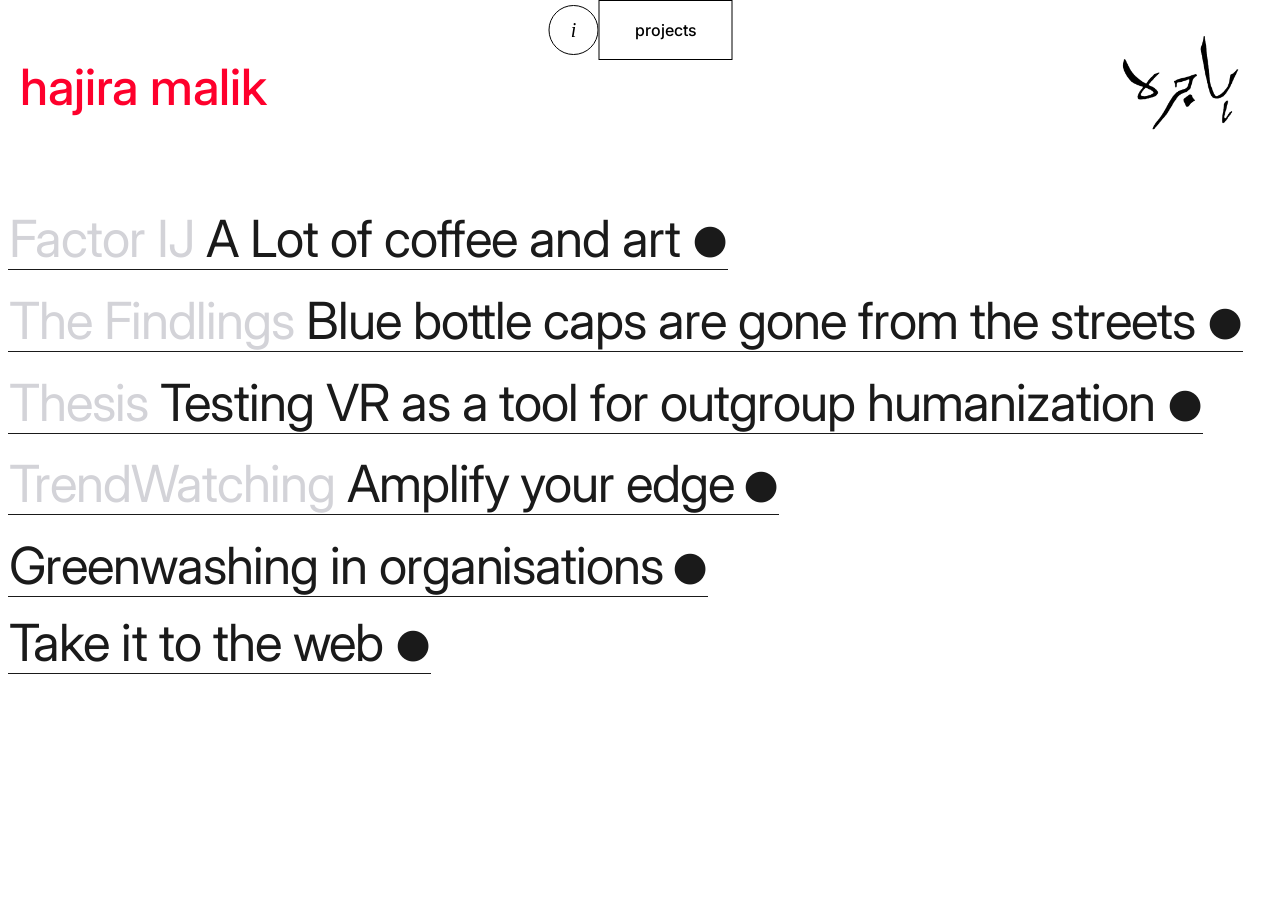
==== commit 71e4796d: "abc" ====
--- a/index.html
+++ b/index.html
@@ -407,19 +407,70 @@
                     <!-- Project 4 — greenwashing -->
                     <div class="project-entry-neutral offset-40" data-project-expanded="false">
                         <div class="project-head-neutral" role="button" tabindex="0" aria-expanded="false">
-                            <h2 class="project-title-neutral">Greenwashing in organisations</h2>
+                            <h2 class="project-title-neutral"><span class="brand-prefix"> TrendWatching </span>
+                                Amplify your edge</h2>
                         </div>
                         <div class="project-detail-neutral" aria-hidden="true">
                             <div class="project-detail-neutral-inner">
                                 <div class="neutral-project-grid">
-                                    <div class="neutral-header-cell" style="grid-column: 2;">Qualitative Research
-                                    </div>
-                                    <div class="neutral-header-cell" style="grid-column: 4;">Qualitative
-                                        Research<br>
+                                    <div class="neutral-header-cell" style="grid-column: 2;">University Consultancy Project</div>
+                                    </div>
+                                    <div class="neutral-header-cell" style="grid-column: 4;">Campaign Strategy<br>User Research<br>Onboarding Dtrategy<br>Mockup design<br>Social Media<br>Budget Management
+                                    </div>
+                                    <div class="neutral-content-cell" style="grid-column: 2 / 6;">
+                                        <div class="neutral-divider-wrap">
+                                            <h3 class="neutral-project-title">TrendWatching had a conversion problem. Free-trial users were skimming content without realizing the platform’s full value. The main reason was that the platform felt dense and overwhelming from the moment users landed on it, and many left before the value clicked.
+                                            </h3>
+                                        </div>
+                                    </div>
+                                    <div class="neutral-content-cell" style="grid-column: 7 / 11;">
+                                        <div class="neutral-divider-wrap has-right">
+                                            <div class="neutral-body-text">
+                                                To overcome this, I mapped the exact moment when users should understand how the platform supports their work and then built backward from that point. The result was Amplify Your EDGE, a guided onboarding experience with gamified milestones designed to make the value feel immediate versus delayed. </p>
+                                                <p class="indent-para">
+                                                    I led the design of Amplify Your EDGE, created all the mockups, managed the project budget, and the social (LinkedIn and Instagram) messaging strategy. The project was awarded Best in Class by a UvA lecturer and a former TrendWatching employee.
+                                                </p>
+                                            </div>
+                                        </div>
+                                    </div>
+                                </div>
+                                <div class="neutral-media-grid-container">
+                                    <div class="m-v-divider m-v-1"></div>
+                                    <div class="m-v-divider m-v-2"></div>
+                                    <div class="m-v-divider m-v-3"></div>
+                                    <div class="m-v-divider m-v-4"></div>
+
+                                    <!-- Column 1 Stacking -->
+                                    <div style="grid-column: 2; display: flex; flex-direction: column; gap: 10px;">
+                                         <video src="images/trend.MP4"
+                                                style="width: 100%; object-fit: cover; display: block; pointer-events: none;"
+                                                muted loop playsinline autoplay></video>
+                                    </div>
+                                    <!-- Column 2 Stacking -->
+                                    <div style="grid-column: 4; display: flex; flex-direction: column; gap: 10px;">
+                                    </div>
+                                    <!-- Column 3 Stacking -->
+                                    <div style="grid-column: 6; display: flex; flex-direction: column; gap: 10px;">
+                                    </div>
+                                </div>
+                                <div style="height: 8px;"></div>
+                            </div>
+                        </div>
+                    </div>
+
+                    <!-- Project 5 — trendwatching -->
+                    <div class="project-entry-neutral offset-40" data-project-expanded="false">
+                        <div class="project-head-neutral" role="button" tabindex="0" aria-expanded="false">
+                            <h2 class="project-title-neutral">Greenwashing in organisations</h2>
+                        </div>
+                        <div class="project-detail-neutral" aria-hidden="true">
+                            <div class="project-detail-neutral-inner">
+                                <div class="neutral-project-grid">
+                                    <div class="neutral-header-cell" style="grid-column: 2;"> Qualitative Research</div>
+                                    <div class="neutral-header-cell" style="grid-column: 4;">Qualitative Research<br>
                                         Semi-structured Interviews<br>Thematic Analysis<br>Sustainability
                                         Communications
                                     </div>
-
                                     <div class="neutral-content-cell" style="grid-column: 2 / 6;">
                                         <div class="neutral-divider-wrap">
                                             <h3 class="neutral-project-title">“Transparency beats perfection every
@@ -445,88 +496,9 @@
                                                 and
                                                 profitability are hard to reconcile, especially at scale, reinforced
                                                 that
-                                                skepticism. </p>
-                                                <p class="indent-para">
-                                                    At the same time, brands that acknowledged limitations and
-                                                    trade‑offs
-                                                    were
-                                                    trusted more than those presenting everything as solved. The
-                                                    project
-                                                    highlighted how transparency and honesty in sustainability
-                                                    communication
-                                                    can
-                                                    build trust even when the efforts are far from perfect.
-                                                </p>
-                                            </div>
-                                        </div>
-                                    </div>
-                                </div>
-                                <div class="neutral-media-grid-container">
-                                    <div class="m-v-divider m-v-1"></div>
-                                    <div class="m-v-divider m-v-2"></div>
-                                    <div class="m-v-divider m-v-3"></div>
-                                    <div class="m-v-divider m-v-4"></div>
-
-                                    <!-- Column 1 Stacking -->
-                                    <div style="grid-column: 2; display: flex; flex-direction: column; gap: 10px;">
-                                    </div>
-                                    <!-- Column 2 Stacking -->
-                                    <div style="grid-column: 4; display: flex; flex-direction: column; gap: 10px;">
-                                    </div>
-                                    <!-- Column 3 Stacking -->
-                                    <div style="grid-column: 6; display: flex; flex-direction: column; gap: 10px;">
-                                    </div>
-                                </div>
-                                <div style="height: 8px;"></div>
-                            </div>
-                        </div>
-                    </div>
-
-                    <!-- Project 5 — trendwatching -->
-                    <div class="project-entry-neutral offset-40" data-project-expanded="false">
-                        <div class="project-head-neutral" role="button" tabindex="0" aria-expanded="false">
-                            <h2 class="project-title-neutral">
-                                <span class="brand-prefix"> TrendWatching </span>
-                                Amplify your edge
-                            </h2>
-                        </div>
-                        <div class="project-detail-neutral" aria-hidden="true">
-                            <div class="project-detail-neutral-inner">
-                                <div class="neutral-project-grid">
-                                    <div class="neutral-header-cell" style="grid-column: 2;"> University Consultancy <br>Project</div>
-                                    <div class="neutral-header-cell" style="grid-column: 4;">Campaign Strategy <br> User
-                                        Research <br> Onboarding Dtrategy <br> Mockup design <br> Social Media <br>
-                                        Budget Management
-                                    </div>
-                                    <div class="neutral-content-cell" style="grid-column: 2 / 6;">
-                                        <div class="neutral-divider-wrap">
-                                            <h3 class="neutral-project-title">TrendWatching had a conversion problem.
-                                                Free-trial users were skimming content without realizing the platform’s
-                                                full
-                                                value. The main reason was that the platform felt dense and overwhelming
-                                                from the moment users landed on it, and many left before the value
-                                                clicked.
-                                            </h3>
-                                        </div>
-                                    </div>
-                                    <div class="neutral-content-cell" style="grid-column: 7 / 11;">
-                                        <div class="neutral-divider-wrap has-right">
-                                            <div class="neutral-body-text">
-                                                To overcome this, I mapped the exact moment when users should understand
-                                                how
-                                                the platform supports their work and then built backward from that
-                                                point.
-                                                The result was Amplify Your EDGE, a guided onboarding experience with
-                                                gamified milestones designed to make the value feel immediate versus
-                                                delayed.
-                                                </p>
-                                                <p class="indent-para">I led the design of Amplify Your EDGE, created
-                                                    all
-                                                    the mockups, managed the project budget, and the social (LinkedIn
-                                                    and
-                                                    Instagram) messaging strategy. The project was awarded Best in Class
-                                                    by
-                                                    a UvA lecturer and a former TrendWatching employee.
+                                                skepticism.
+                                                </p>
+                                                <p class="indent-para">At the same time, brands that acknowledged limitations and trade‑offs were trusted more than those presenting everything as solved. The project highlighted how transparency and honesty in sustainability communication can build trust even when the efforts are far from perfect.
                                                 </p>
                                             </div>
                                         </div>
@@ -539,12 +511,6 @@
 
                                         <!-- Column 1 Stacking -->
                                         <div style="grid-column: 2; display: flex; flex-direction: column; gap: 10px;">
-                                            <div class="project-video-hover" style="display: block; padding: 10px 0; text-decoration: none; color: inherit;">
-                                                <video src="images/trend.MP4" 
-                                                    style="width: 100%; aspect-ratio: 3 / 4; object-fit: cover; display: block; pointer-events: none;"
-                                                    muted loop playsinline autoplay></video>
-                                            </div>
-
                                         </div>
                                         <!-- Column 2 Stacking -->
                                         <div style="grid-column: 4; display: flex; flex-direction: column; gap: 10px;">
